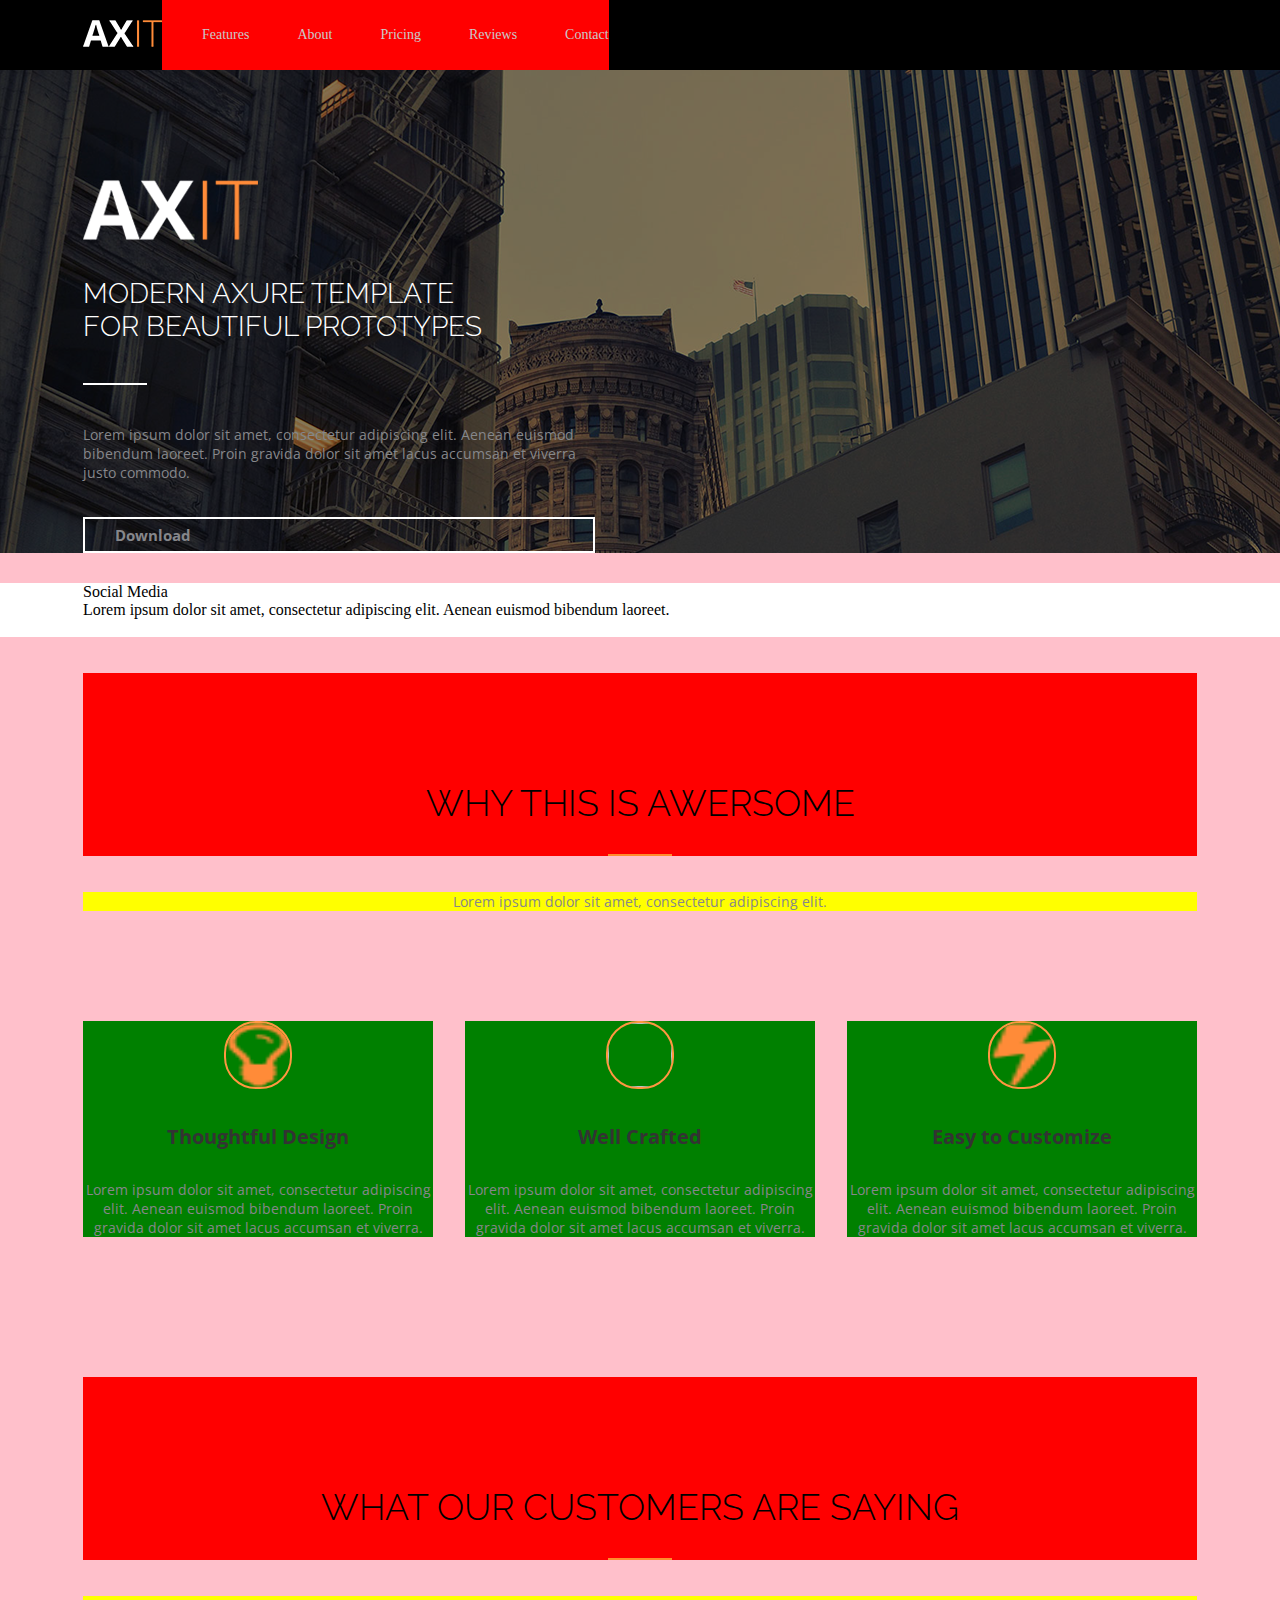
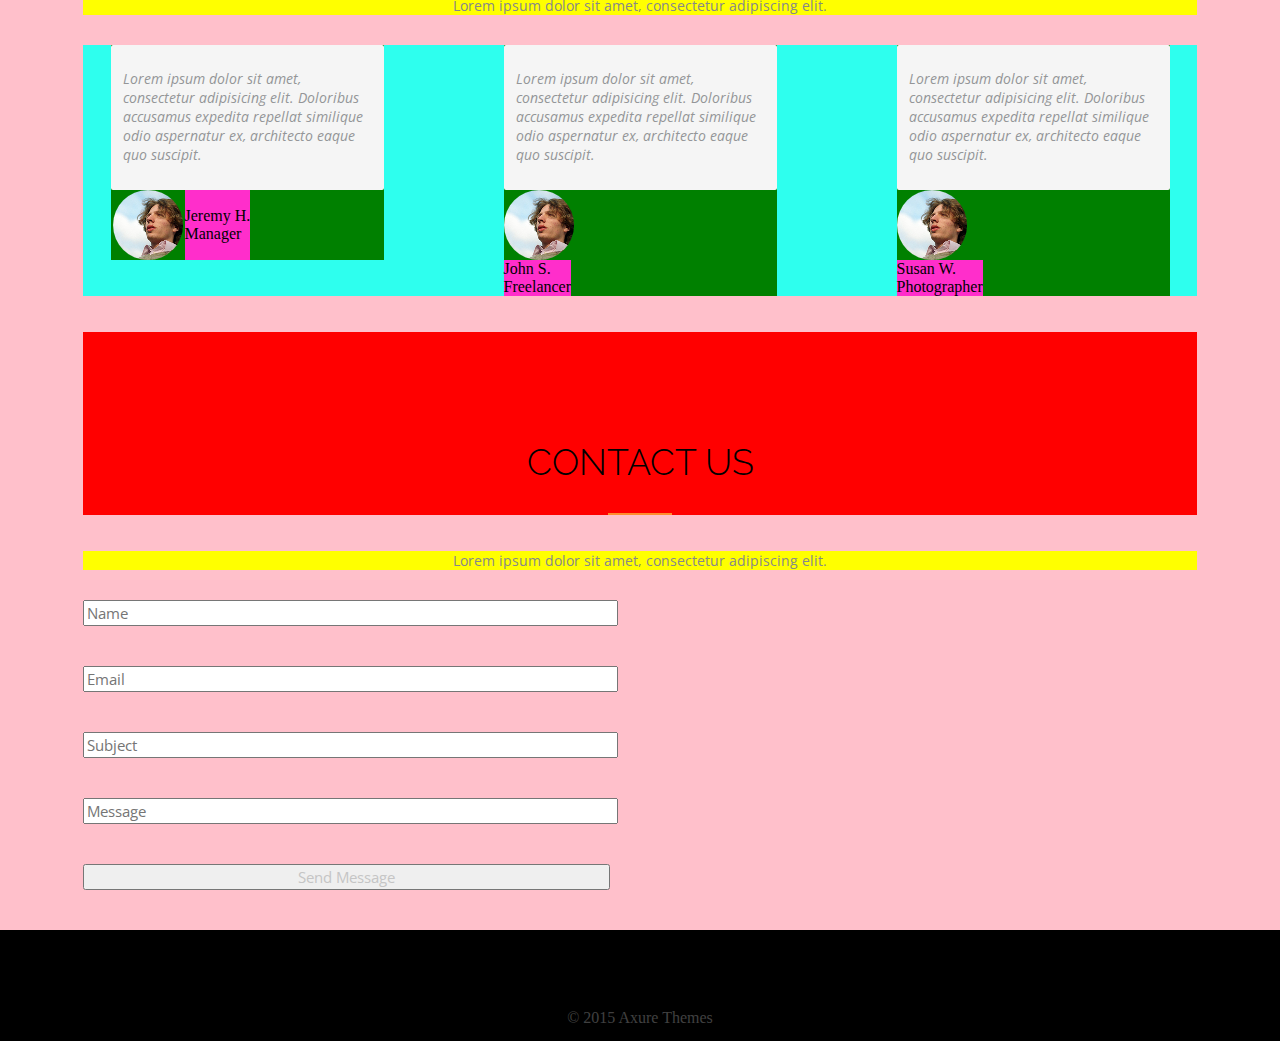
==== indexNEW.html @ b0040c99 "start refactor html" ====
<!DOCTYPE html>
<html lang="en">
<head>
	<meta charset="utf-8">
	<!-- Сброс стилей-->
	<link rel="">
	<link href="https://fonts.googleapis.com/css?family=Raleway:100,100i,200,200i,300,300i,400,400i,500,500i,600,600i,700,700i,800,800i,900,900i&amp;subset=latin-ext" rel="stylesheet">
	<link href="https://fonts.googleapis.com/css?family=Open+Sans:300,300i,400,400i,600,600i,700,700i,800,800i&amp;subset=cyrillic,cyrillic-ext" rel="stylesheet">
	<link rel="stylesheet"  href="assets/styles/style.css" >
	<link rel="stylesheet" type="text/css" href="assets/styles/all.css">
	<link rel="stylesheet" href="https://use.fontawesome.com/releases/v5.4.1/css/all.css" integrity="sha384-5sAR7xN1Nv6T6+dT2mhtzEpVJvfS3NScPQTrOxhwjIuvcA67KV2R5Jz6kr4abQsz" crossorigin="anonymous">
	<title>С чистого листа</title>
</head>
<body>

<div class="main">

	<div class="section nav_bar">
		<div class="container">
			<div class="nav_logo">
				<img src="assets/images/logo_navbar.png">
			</div>
			<nav>
				<ul>
					<li><a href="#" class="menu_link">Features</a></li>
					<li><a href="#" class="menu_link">About</a></li>
					<li><a href="#" class="menu_link">Pricing</a></li>
					<li><a href="#" class="menu_link">Reviews</a></li>
					<li><a href="#" class="menu_link">Contact</a></li>
				</ul>
			</nav>
		</div>
	</div>

	<div class="header">
		<div class="container">
		 	<div class="head_main">
				<img src="assets/images/logo_header.png"">
				<h1>MODERN AXURE TEMPLATE</br>FOR BEAUTIFUL PROTOTYPES</h1>
				<p class="subtitle_header">Lorem ipsum dolor sit amet, consectetur adipiscing elit. Aenean
				euismod bibendum laoreet. Proin gravida dolor sit amet lacus
				accumsan et viverra justo commodo.</p>
				<p class="button">Download</p>
			</div>
		</div>
	</div>

	 <div class="brand_bar">
	 	<div class="container">
		 	<div class="brand_bar_text">
				<p>Social Media</p>
				<p>Lorem ipsum dolor sit amet, consectetur adipiscing elit. Aenean euismod bibendum laoreet.</p>		
			</div>
			<div class="brand_bar_social">
				<p>
					<i class="fab fa-facebook-f"></i>
					<i class="fab fa-twitter"></i>
					<i class="fab fa-google-plus-g"></i>
					<i class="fab fa-pinterest"></i>
					<i class="fab fa-instagram"></i>
					<i class="fab fa-stumbleupon"></i>
					<i class="fas fa-rss"></i>
				</p>
			</div>
	   </div>
	</div>

	<div class="features">
		
	</div>

	<div class="our_pices">
		<div class="container">
			<div class="head pluses">
				<h3 class="title">Why this is awersome</h3>
				<p class="subtitle">Lorem ipsum dolor sit amet, consectetur adipiscing elit.</p>
			</div>
			<div class="main_pluses">
			<div class="row">	
				<div class="column">
					<img class="column_img" src="assets/images/image1.png" >
					<p class="column_title">Thoughtful Design</p>
					<p class="column_text">
					Lorem ipsum dolor sit amet, 	consectetur adipiscing 
				 	elit. Aenean euismod bibendum laoreet. Proin gravida 
					dolor sit amet lacus accumsan et viverra.
					</p>
				</div>
				<div class="column">
				<img class="column_img src="assets/images/image2.png">
				<p class="column_title">Well Crafted</p>
				<p class="column_text">
					Lorem ipsum dolor sit amet, 	consectetur adipiscing 
				 	elit. Aenean euismod bibendum laoreet. Proin gravida 
					dolor sit amet lacus accumsan et viverra.
				</p>
				</div>

				<div class="column">
				<img class="column_img" src="assets/images/image3.png" >
				<p class="column_title">Easy to Customize</p>
				<p class="column_text">
					Lorem ipsum dolor sit amet, 	consectetur adipiscing 
				 	elit. Aenean euismod bibendum laoreet. Proin gravida 
					dolor sit amet lacus accumsan et viverra.
				</p>
			    </div>
            </div>
        	</div>    
		</div>
	</div>

	<div class="pricing">
		
	</div>

	<div class="testimonials">
		<div class="container">
			
			<div class="head testimonials">
				<h3 class="title">WHAT OUR CUSTOMERS ARE SAYING</h3>
				<p class="subtitle">Lorem ipsum dolor sit amet, consectetur adipiscing elit.</p>
			</div>

			<div class="column_testimonials_main">
				
				<div class="column_testimonials">
					<p class="column_testimonials_text">Lorem ipsum dolor sit amet, 
					consectetur adipisicing elit. Doloribus 
					accusamus expedita repellat similique 
					odio aspernatur ex, architecto eaque 
					quo suscipit.</p>
					<div class="bio">
						<img class="column_testimonials_photo" src="assets/images/photo.png"> 
						<div class="column_testimonials_personality">
							<p>Jeremy H.</p>
							<p>Manager</p>
						</div>
					</div>
				</div>

				<div class="column_testimonials">
					<p class="column_testimonials_text">Lorem ipsum dolor sit amet, 
					consectetur adipisicing elit. Doloribus 
					accusamus expedita repellat similique 
					odio aspernatur ex, architecto eaque 
					quo suscipit.</p>
					<img class="column_testimonials_photo" src="assets/images/photo.png">
					<div class="column_testimonials_personality"> 
						<p>John S.</p>
						<p>Freelancer</p>
					</div>
				</div>

				<div class="column_testimonials">
					<p class="column_testimonials_text">Lorem ipsum dolor sit amet, 
					consectetur adipisicing elit. Doloribus 
					accusamus expedita repellat similique 
					odio aspernatur ex, architecto eaque 
					quo suscipit.</p>
					<img class="column_testimonials_photo" src="assets/images/photo.png">
					<div class="column_testimonials_personality"> 
						<p>Susan W.</p>
						<p>Photographer</p>
					</div>
				</div>
			</div>
		</div>
	</div>

	<div class="custom_section">
		
	</div>

	<div class="contact_us">
		<div class="container">
	 		<div class="head contact">
	 			<h3 class="title">CONTACT US</h3> 
	 			<p class="subtitle">Lorem ipsum dolor sit amet, consectetur adipiscing elit.</p>
	 		</div>
	 	    <div class="form_block">
	 	    	<form  action="#" method="#">
	 				<div><input type="text" placeholder="Name" maxlength="#"></div> 
	 				<div><input type="text" placeholder="Email"></div> 
	 				<div><input type="text" placeholder="Subject"></div>
            		<div class="Message"><input type="text" placeholder="Message"></div>	
	 				<div><input type="button" value="Send Message"></div>
	 			</form>
	 		</div>
	 	</div>
	</div>

	<div class="footer">
		<div class= "footer_social_icons">
			<p>
				<i class="fab fa-facebook-f"></i>
				<i class="fab fa-twitter"></i>
				<i class="fab fa-google-plus-g"></i>
				<i class="fab fa-pinterest"></i>
				<i class="fab fa-instagram"></i>
				<i class="fab fa-stumbleupon"></i>
				<i class="fas fa-rss"></i>
			</p>
		</div>

	 	<div class= "footer_social"> 
		<p> © 2015 Axure Themes</p>
		</div>
	</div> 

</div>
---- assets/styles/style.css ----
body { 
    padding: 0px; 
    margin: 0px;
    background: pink;
}

 main{
    background: pink;

 } 


div { 
    box-sizing: border-box;     
}


/* удаляет дефолтные отступы у элементов h и p */
h1, h2, p {
    margin: 0;    
}
.container {
    max-width: 1114px;
    margin:0 auto; 
    border: blue;   
}
.section {
    text-align: center;
}
.section.pricing_options {
    background: #f5f5f5;
}

.head{
}

.head .title  {
    font-size: 36px;
    text-align: center;
    text-transform: uppercase;
    font-family: 'Raleway', sans-serif;
    font-weight: 300;
    padding-top: 109px;
    background: red;
}

.head .subtitle {
    color: #86878b;
    font-size: 14px;
    font-family: "Open sans", Sans-serif;
    text-align: center;
    margin: 30px 0;
    background: yellow;
}

 .head .title:after{
    content: '';
    background: #ff8d2d;
    width: 64px;
    height: 2px;
    display: block;
    margin: 30px auto;
} 

.nav_bar {
    text-align: center;
    display:block;
    height: 70px;
    background: black;

}

.nav_logo {
    display:table-cell;
    vertical-align:middle; 
    height: 70px;

}

nav {
    background: red;
    display:table-cell;
    vertical-align:middle; 
    /* height: 70px; */
    /* float: left; */
}

nav ul {
    list-style: none;
    display: flex;
}
nav ul li {
    list-style: none ;
    margin-right: 48px;
    font-size: 14px;
}
nav ul li:last-child {
    margin-right: 0px;
}

nav ul li a {
    color: #c9c9c9 ;
    text-decoration:none;
    /* padding: 29px 148px 27px 0px ; */   
}
.header {
    background: url('../images/image.png');
}
.head_main{
    /* background: pink; */
    max-width: 512px;
    text-align: left;
    padding-top: 110px;
    /* padding-left: 150px; */
}
.head_main h1{
    font-size: 28px; /*(не соответ макету шрифт) */
    font-family:'Raleway', sans-serif ;
    font-weight: 300;
    color:#ffffff ;
    margin-top: 33px;
}
.head_main p {
    color: #86878b;
    font-size: 14px;
    font-family: "Open sans", Sans-serif;
    text-align: left;
    margin: 30px 0;
    /* background: yellow; */
}
 .head_main h1:after{
    content: '';
    background: #fff;
    width: 64px;
    height: 2px;
    display: block;
    margin: 40px 0;
}
.head_main .button {
    background: transparent;
    font: bold 15px 'Open Sans', sans-serif;
    border: 2px solid #fff;
    padding: 6px 30px;
    margin-top: 35px;
    cursor: pointer;
}
.brand_bar {

    background-color: #ffffff;
}

.row {  
    padding: 80px 0 104px;
}

.row:after {
    clear: both;
    content: "";
    display: table;
}

.column {
	max-width: 350px;
    text-align: center;
	float: left;
    margin-right: 32px;
    background: green;
}
.column:last-child {
	margin-right: 0px;
}

.column_img  {
    display: inline-block;
    border: 2px solid #ff9741;
    width: 64px;
    height: 64px;
    border-radius: 32px;
}
.column_img:before {
    content: "";
    display: inline-block;
    vertical-align: middle;
    height: 100%;
}
.column_img img {
    vertical-align: middle;
}
.column_title  {
	font-size: 20px;
	font-family: "Open sans", Sans-serif;
	font-weight:700;
	text-align: center;
	color: #333333;
    padding-top: 30px;
}

.column_text {
	font-size: 14px;
	font-family: "Open sans", Sans-serif;
	color: #86878b;
    margin-top: 30px;  
}

.column_testimonials_main{
   background: #2effee;
   display:flex ;
   flex-direction: row;
   justify-content: center; 
   align-items: flex-start; 
}
.column_testimonials {
   width: 273px ; 
   margin-right: 120px;
   background: green;
}
.column_testimonials:last-child {
     margin-right: 0px;
}
.column_testimonials_text {
    background: #f5f5f5;
    border-radius: 2px;
    font: italic 14px "Open sans", Sans-serif;
    color: #949598;
    padding: 24px 13px 26px 12px;
    text-align: left;
}
.bio {
    display: table;
    border-spacing: 2px 0;
}
.column_testimonials_photo {
    display: table-cell;
    vertical-align: bottom;
}
.column_testimonials_personality {
    background: #ff2ecb;
    display: table-cell;
    text-align: left;
    vertical-align: middle;
}


.stylish {
    background: url("../images/background1.png") no-repeat center top /cover;
    padding-bottom: 63px;
    text-align: center;
    height: 319px;
}

input{
    width: 527px;
    margin-bottom: 40px;
    font-size: 15px;
    color: #c5c5c5;
    font-family:"Open sans", Sans-serif
}
input [type="text"]{
    padding-bottom: 10px;
}

.form {
    max-width: 1121px;
    background: red;
    margin-right: auto; 
    margin-left: auto;
    font-size: 15px;
    color: #c5c5c5;
    font-family:"Open sans", Sans-serif
}

.form_block {
    width: 527px;
    display: inline-block;
}
.messege {
    display: inline-block;
}

.footer {
    background-color: #000;
    margin:0;
    padding-top: 40px;
    text-align: center;
}

.footer_social_icons i {
    color: #cccccc;
    
    font-size: 24px;  
    margin-right: 30px;
    margin-bottom: 15px;

}

.footer_social_icons i:last-child {
    margin-right: 0px;
}
.footer_social {
    color: #404040;
    text-align: center;
    padding-bottom: 14px;
   
}
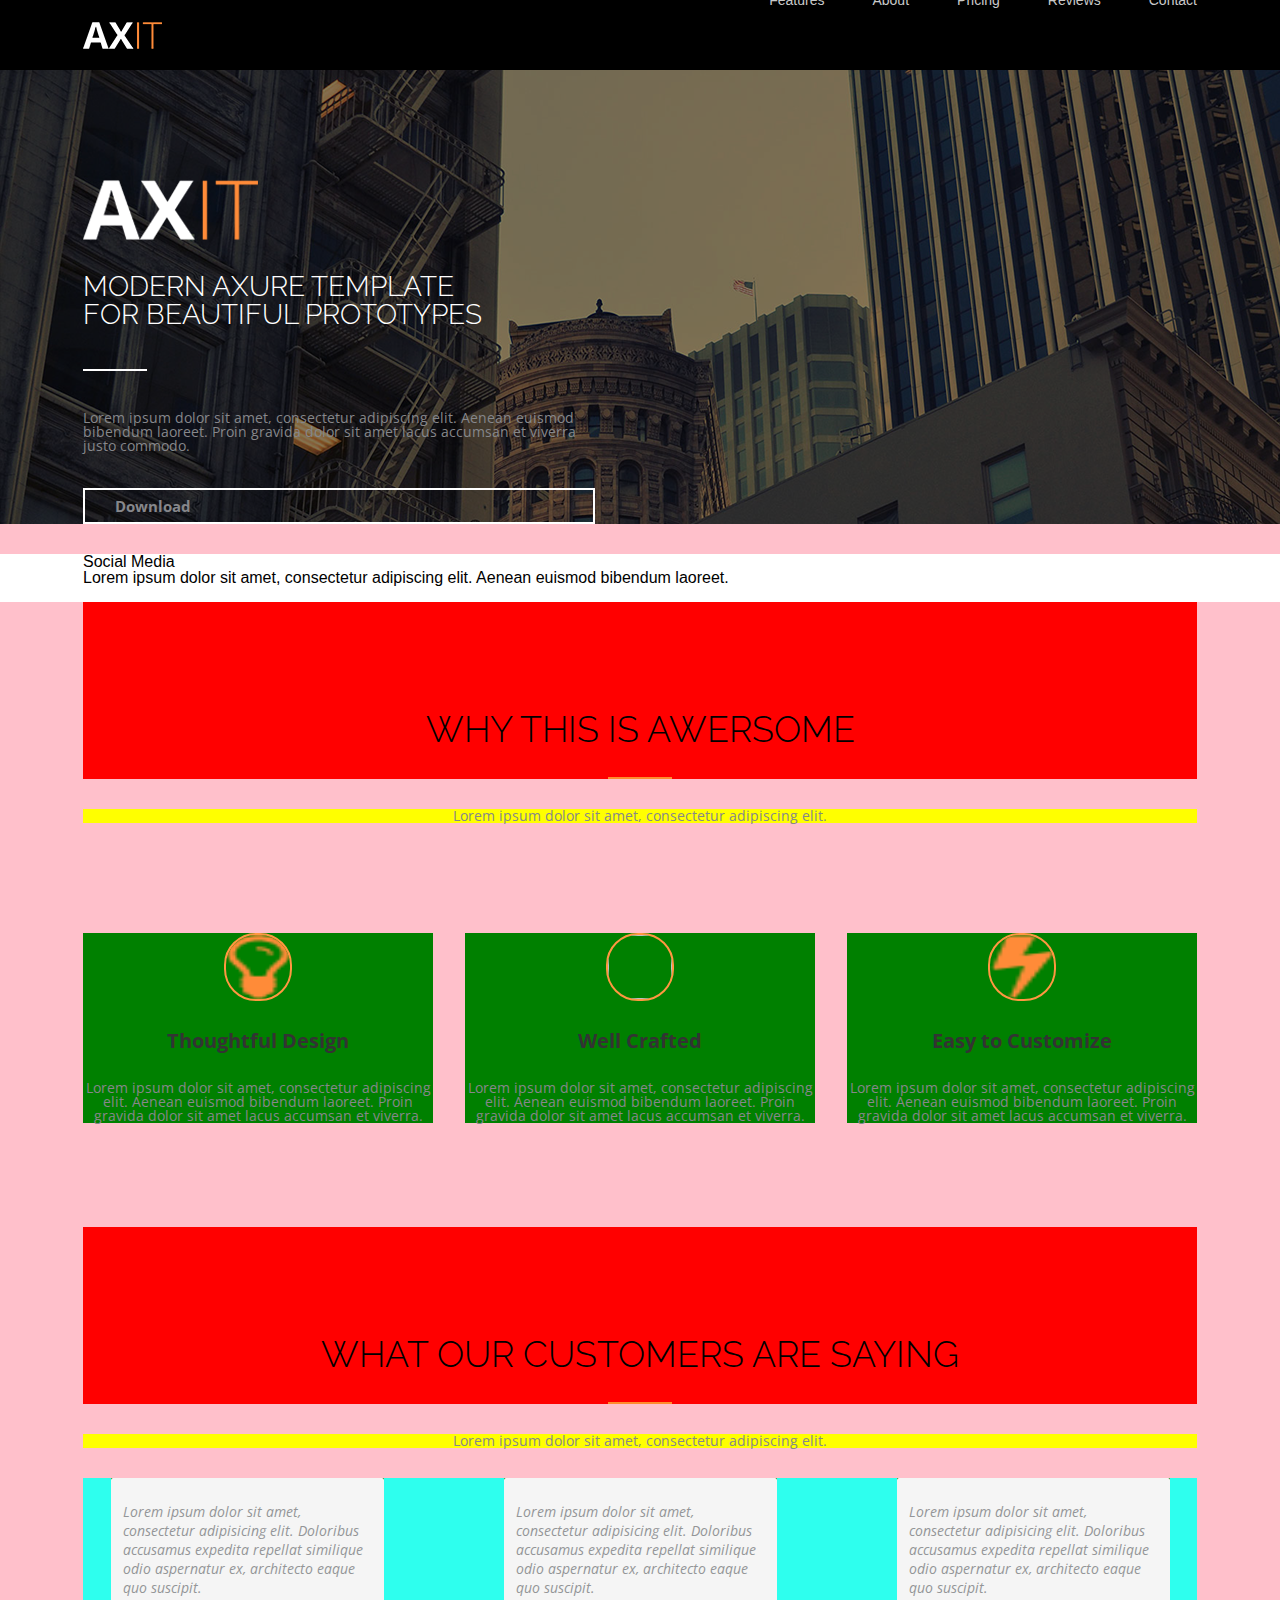
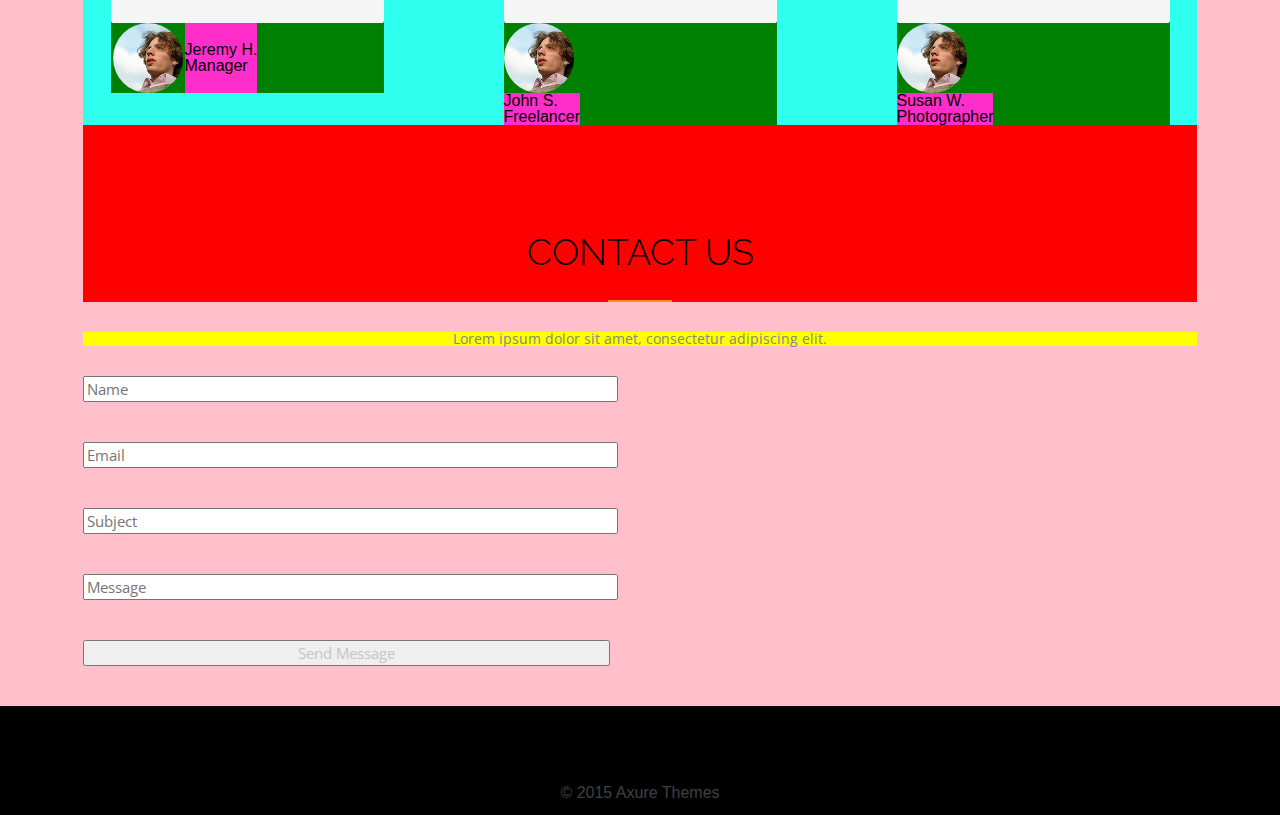
==== commit 86798d6b: "macbook" ====
--- a/indexNEW.html
+++ b/indexNEW.html
@@ -2,8 +2,8 @@
 <html lang="en">
 <head>
 	<meta charset="utf-8">
-	<!-- Сброс стилей-->
 	<link rel="">
+	<link href="assets/styles/reset.css" rel="stylesheet" type="text/css"/>
 	<link href="https://fonts.googleapis.com/css?family=Raleway:100,100i,200,200i,300,300i,400,400i,500,500i,600,600i,700,700i,800,800i,900,900i&amp;subset=latin-ext" rel="stylesheet">
 	<link href="https://fonts.googleapis.com/css?family=Open+Sans:300,300i,400,400i,600,600i,700,700i,800,800i&amp;subset=cyrillic,cyrillic-ext" rel="stylesheet">
 	<link rel="stylesheet"  href="assets/styles/style.css" >
--- a/assets/styles/style.css
+++ b/assets/styles/style.css
@@ -1,6 +1,5 @@
 body { 
-    padding: 0px; 
-    margin: 0px;
+
     background: pink;
 }
 
@@ -15,17 +14,16 @@
 }
 
 
-/* удаляет дефолтные отступы у элементов h и p */
-h1, h2, p {
-    margin: 0;    
-}
+
 .container {
     max-width: 1114px;
     margin:0 auto; 
     border: blue;   
 }
-.section {
-    text-align: center;
+.container:after{
+    content: '';
+    display: block;
+    clear: both;
 }
 .section.pricing_options {
     background: #f5f5f5;
@@ -63,26 +61,23 @@
 } 
 
 .nav_bar {
-    text-align: center;
     display:block;
-    height: 70px;
+     line-height: 0;
     background: black;
 
 }
 
 .nav_logo {
-    display:table-cell;
-    vertical-align:middle; 
-    height: 70px;
+    display:inline-block;
+    width: 79px;
+    padding: 21.5px 0;
 
 }
 
 nav {
     background: red;
-    display:table-cell;
-    vertical-align:middle; 
-    /* height: 70px; */
-    /* float: left; */
+    display:inline-block;
+    float: right;
 }
 
 nav ul {
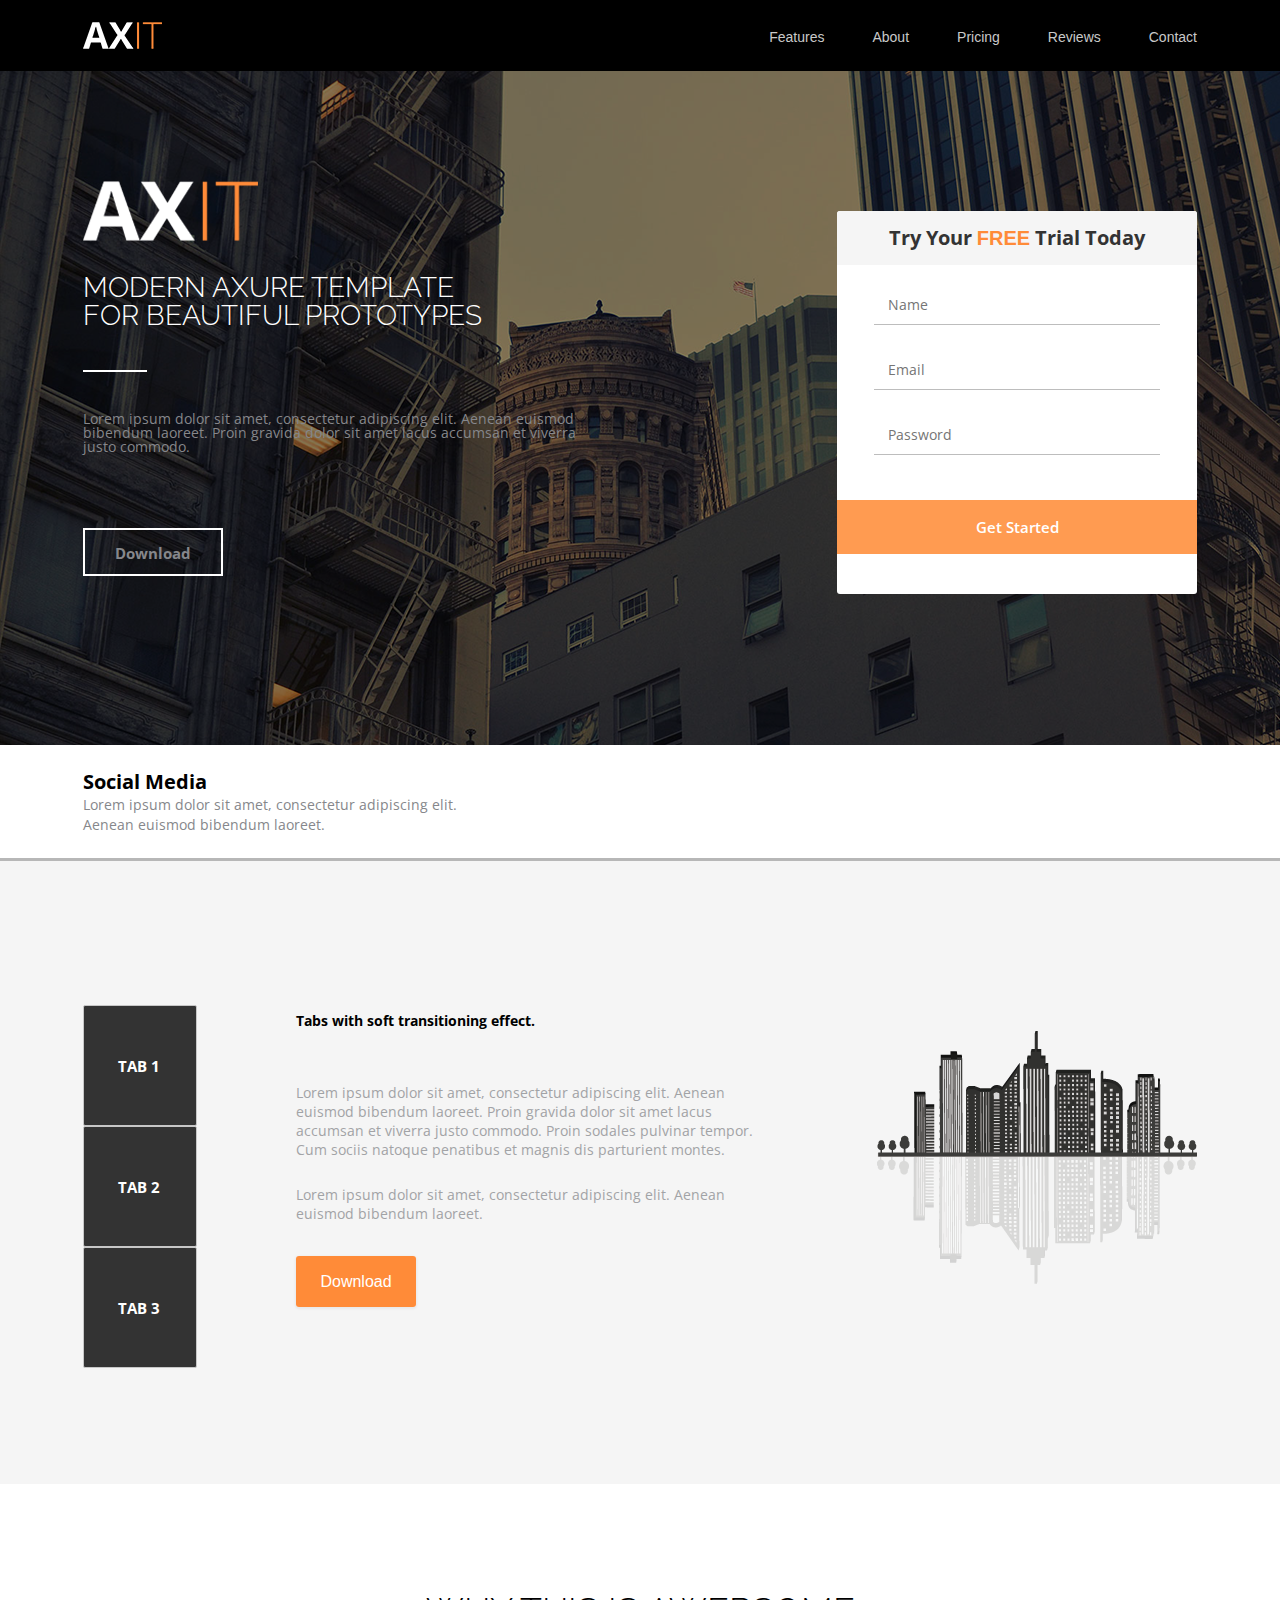
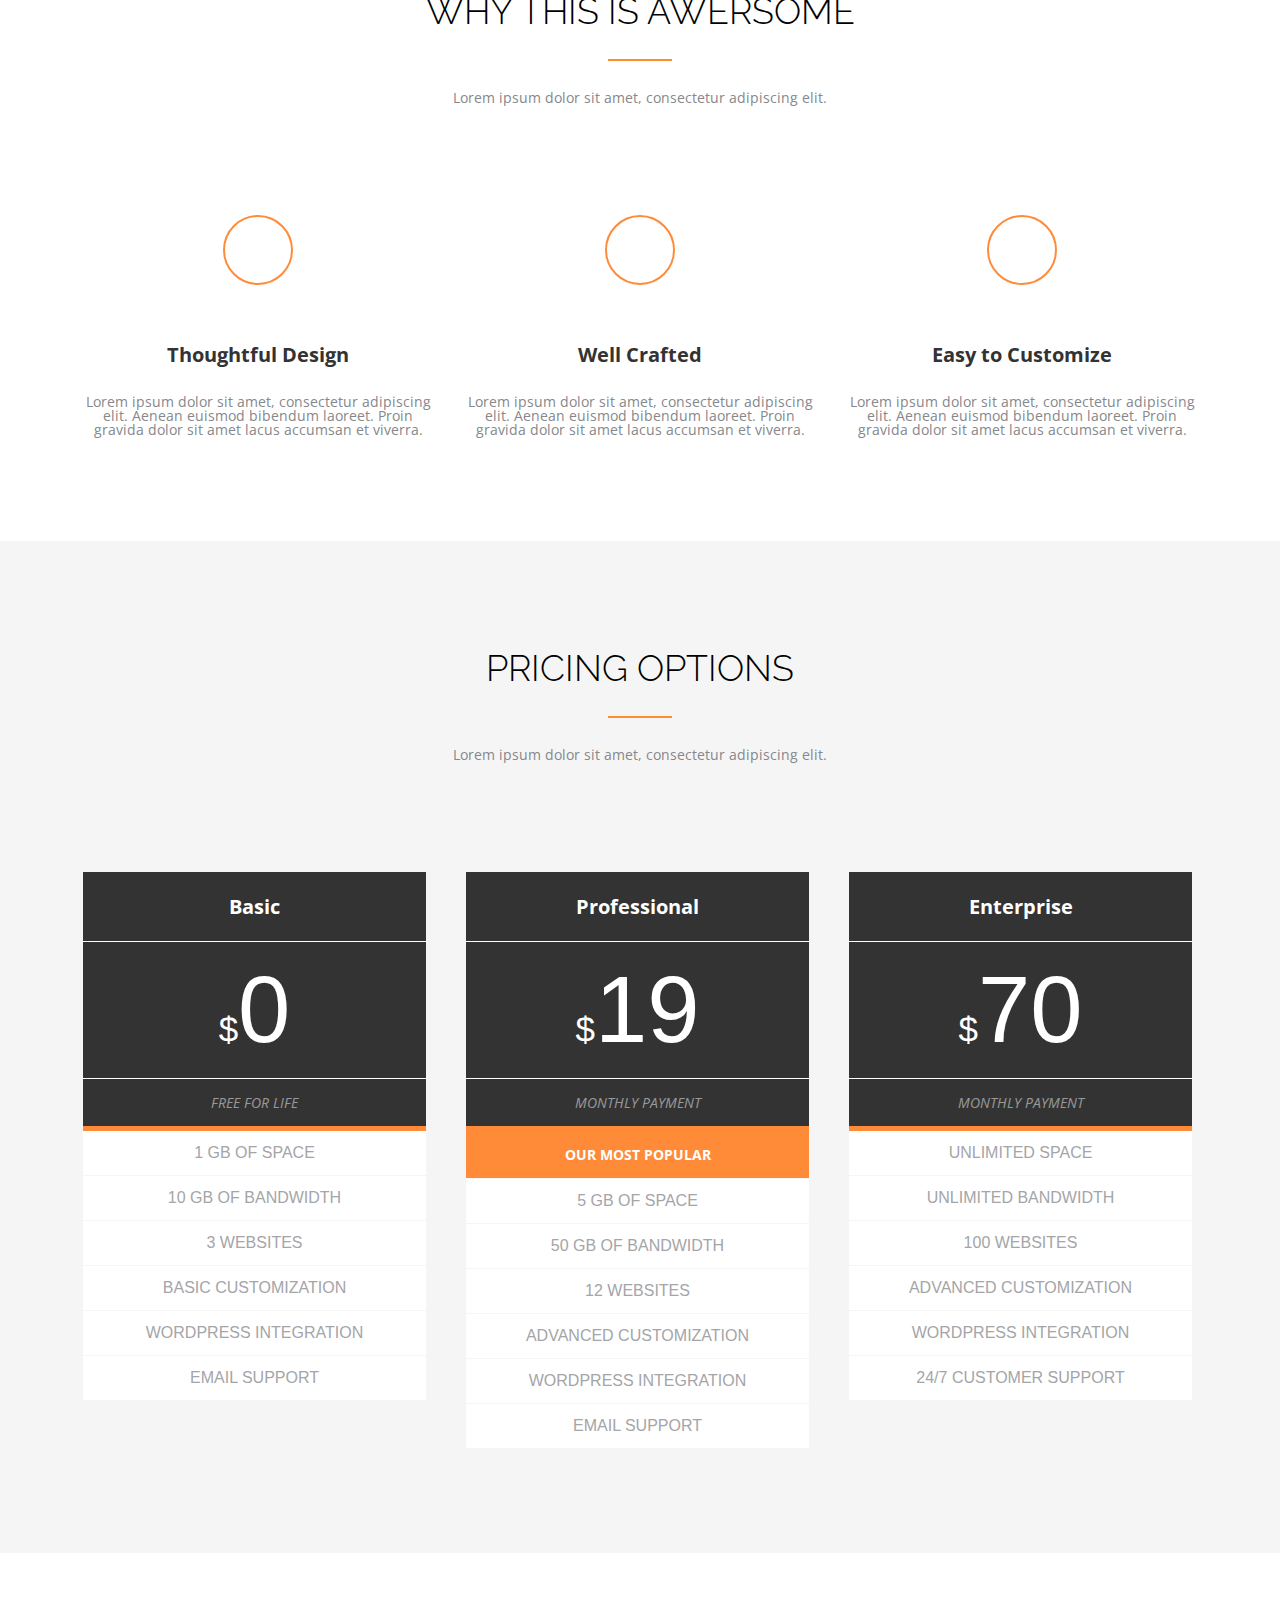
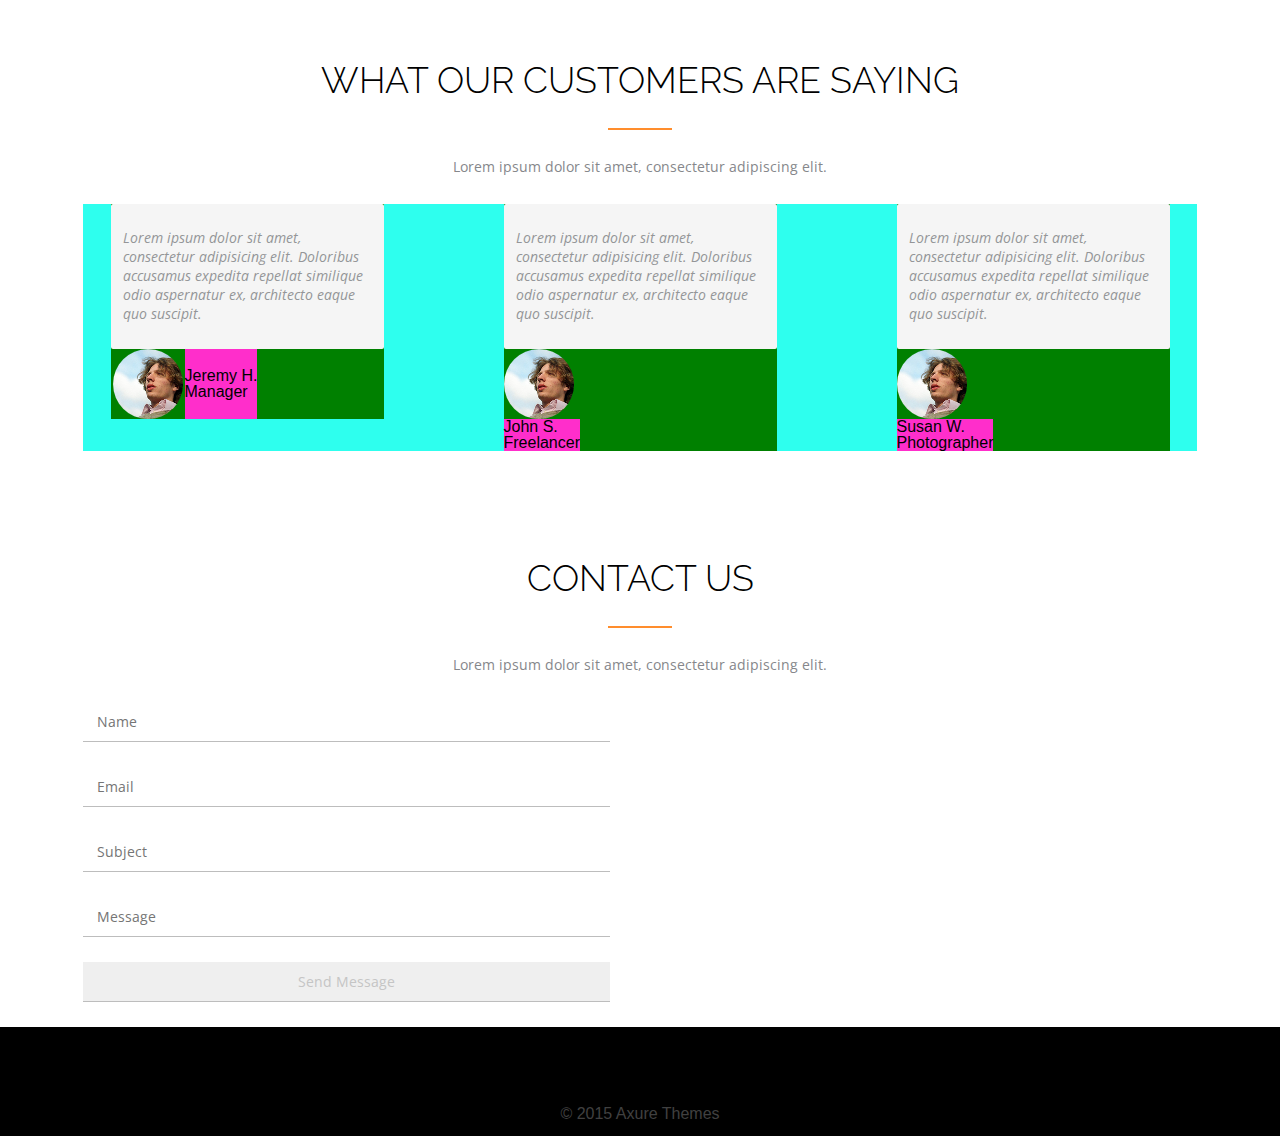
==== commit b486d63b: "add new blocks" ====
--- a/indexNEW.html
+++ b/indexNEW.html
@@ -32,8 +32,29 @@
 		</div>
 	</div>
 
-	<div class="header">
-		<div class="container">
+	<div class="section header">
+		<div class="container">
+			<div class="banner-form">
+			    <form action="#">
+			        <div class="banner-form-title">
+			            <p>Try Your <span>FREE</span> Trial Today</p>
+			        </div>
+			        <div class="banner-form-main">
+			            <label>
+			                <input name="name" placeholder="Name" type="text">
+			            </label>
+			            <label>
+			                <input name="email" placeholder="Email" type="text">
+			            </label>
+			            <label>
+			                <input name="password" placeholder="Password" type="password">
+			            </label>
+			        </div>
+			        <div class="banner-form-footer">
+			            <input type="submit" value="Get Started">
+			        </div>
+			    </form>
+			</div>
 		 	<div class="head_main">
 				<img src="assets/images/logo_header.png"">
 				<h1>MODERN AXURE TEMPLATE</br>FOR BEAUTIFUL PROTOTYPES</h1>
@@ -43,13 +64,14 @@
 				<p class="button">Download</p>
 			</div>
 		</div>
-	</div>
-
-	 <div class="brand_bar">
+		</div>
+	</div>
+
+	 <div class="section brand_bar">
 	 	<div class="container">
 		 	<div class="brand_bar_text">
-				<p>Social Media</p>
-				<p>Lorem ipsum dolor sit amet, consectetur adipiscing elit. Aenean euismod bibendum laoreet.</p>		
+				<p class="brand_bar_text_title">Social Media</p>
+				<p class="brand_bar_text_subtitle">Lorem ipsum dolor sit amet, consectetur adipiscing elit.</br> Aenean euismod bibendum laoreet.</p>		
 			</div>
 			<div class="brand_bar_social">
 				<p>
@@ -65,11 +87,39 @@
 	   </div>
 	</div>
 
-	<div class="features">
+	<div class="section features">
+		<div class="container">
 		
-	</div>
-
-	<div class="our_pices">
+			<div class="features_tabs">
+				<div class="features_tab">
+					<a href="#">TAB 1</a>
+				</div>
+				<div class="features_tab">
+					<a href="#">TAB 2</a>
+				</div>
+				<div class="features_tab"> 
+					<a href="#">TAB 3</a>
+				</div>
+			</div>
+
+
+			<div class="features_main">
+				<p class="features_main_title">Tabs with soft transitioning effect.</p>
+				<p class="features_main_subtitle">Lorem ipsum dolor sit amet, consectetur adipiscing elit. Aenean euismod 
+				bibendum laoreet. Proin gravida dolor sit amet lacus accumsan et viverra 
+				justo commodo. Proin sodales pulvinar tempor. Cum sociis natoque 
+				penatibus et magnis dis parturient montes.</p>
+				<p class="features_main_subtitle1"> Lorem ipsum dolor sit amet, consectetur adipiscing elit. Aenean euismod 
+				bibendum laoreet.</p>	
+				<a class="features_main_button"href="#">Download</a>
+			</div>
+			<div class="features_image">
+				<img src="assets/images/features.png">
+			</div>
+		</div>
+	</div>
+
+	<div class="section our_prices">
 		<div class="container">
 			<div class="head pluses">
 				<h3 class="title">Why this is awersome</h3>
@@ -78,7 +128,8 @@
 			<div class="main_pluses">
 			<div class="row">	
 				<div class="column">
-					<img class="column_img" src="assets/images/image1.png" >
+					<div class="icon"><i class="far fa-lightbulb"></i></div>
+					<!-- <img class="column_img" src="assets/images/image1.png" > -->
 					<p class="column_title">Thoughtful Design</p>
 					<p class="column_text">
 					Lorem ipsum dolor sit amet, 	consectetur adipiscing 
@@ -87,7 +138,8 @@
 					</p>
 				</div>
 				<div class="column">
-				<img class="column_img src="assets/images/image2.png">
+				<div class="icon"><i class="far fa-keyboard"></i></div>
+				<!-- <img class="column_img src="assets/images/image2.png"> -->
 				<p class="column_title">Well Crafted</p>
 				<p class="column_text">
 					Lorem ipsum dolor sit amet, 	consectetur adipiscing 
@@ -97,7 +149,8 @@
 				</div>
 
 				<div class="column">
-				<img class="column_img" src="assets/images/image3.png" >
+				<div class="icon"><i class="fas fa-bolt"></i></div>
+				<!-- <img class="column_img" src="assets/images/image3.png" > -->
 				<p class="column_title">Easy to Customize</p>
 				<p class="column_text">
 					Lorem ipsum dolor sit amet, 	consectetur adipiscing 
@@ -111,7 +164,53 @@
 	</div>
 
 	<div class="pricing">
-		
+		<div class="container">
+
+			<div class="head pricing_head">
+				<h3 class="title">PRICING OPTIONS</h3>
+				<p class="subtitle">Lorem ipsum dolor sit amet, consectetur adipiscing elit.</p>
+			</div>
+			<div class="pricing_main">
+			<div class="row">
+				<ul class="pricing_list">
+					<li class="type">Basic</li>
+					<li class="price">0</li>
+					<li class="payment">Free for Life</li>
+					<li class="list-item">1 gb of space</li>
+					<li class="list-item">10 gb of bandwidth</li>
+					<li class="list-item">3 websites</li>
+					<li class="list-item">Basic Customization</li>
+					<li class="list-item">wordpress integration</li>
+					<li class="list-item">email support</li>
+				</ul>
+				<ul class="pricing_list">
+					<li class="type">Professional</li>
+					<li class="price">19</li>
+					<li class="payment">Monthly Payment</li>
+					<li class="popular">OUR MOST POPULAR</li>
+					<li class="list-item">5 gb of space</li>
+					<li class="list-item">50 gb of bandwidth</li>
+					<li class="list-item">12 websites</li>
+					<li class="list-item">Advanced Customization</li>
+					<li class="list-item">wordpress integration</li>
+					<li class="list-item">email support</li>
+				</ul>
+				<ul class="pricing_list">
+					<li class="type">Enterprise</li>
+					<li class="price">70</li>
+					<li class="payment">Monthly Payment</li>
+					<li class="list-item">Unlimited space</li>
+					<li class="list-item">unlimited bandwidth</li>
+					<li class="list-item">100 websites</li>
+					<li class="list-item">Advanced Customization</li>
+					<li class="list-item">wordpress integration</li>
+					<li class="list-item">24/7 customer support</li>
+				</ul>
+			</div>		
+			</div>
+
+
+		</div>
 	</div>
 
 	<div class="testimonials">
--- a/assets/styles/style.css
+++ b/assets/styles/style.css
@@ -1,10 +1,8 @@
 body { 
 
-    background: pink;
 }
 
  main{
-    background: pink;
 
  } 
 
@@ -17,8 +15,9 @@
 
 .container {
     max-width: 1114px;
+    width: 100%;
     margin:0 auto; 
-    border: blue;   
+      
 }
 .container:after{
     content: '';
@@ -28,6 +27,7 @@
 .section.pricing_options {
     background: #f5f5f5;
 }
+
 
 .head{
 }
@@ -39,7 +39,6 @@
     font-family: 'Raleway', sans-serif;
     font-weight: 300;
     padding-top: 109px;
-    background: red;
 }
 
 .head .subtitle {
@@ -48,7 +47,7 @@
     font-family: "Open sans", Sans-serif;
     text-align: center;
     margin: 30px 0;
-    background: yellow;
+ 
 }
 
  .head .title:after{
@@ -75,9 +74,10 @@
 }
 
 nav {
-    background: red;
     display:inline-block;
     float: right;
+    line-height: normal;
+    padding: 29px 0 26px;
 }
 
 nav ul {
@@ -95,18 +95,18 @@
 
 nav ul li a {
     color: #c9c9c9 ;
-    text-decoration:none;
-    /* padding: 29px 148px 27px 0px ; */   
+    text-decoration:none;   
 }
 .header {
-    background: url('../images/image.png');
+    background: url('../images/header.png');
 }
 .head_main{
-    /* background: pink; */
     max-width: 512px;
     text-align: left;
     padding-top: 110px;
-    /* padding-left: 150px; */
+    padding-bottom: 139px;
+    display: inline-block;
+    
 }
 .head_main h1{
     font-size: 28px; /*(не соответ макету шрифт) */
@@ -135,52 +135,198 @@
     background: transparent;
     font: bold 15px 'Open Sans', sans-serif;
     border: 2px solid #fff;
-    padding: 6px 30px;
-    margin-top: 35px;
+    padding: 13px 30px 11px;
+    margin-top: 44px;
     cursor: pointer;
-}
+    display: inline-block;
+}
+.banner-form {
+    float: right;
+    background: #ffffff;
+    max-width: 360px;
+    width: 100%;
+    border-radius: 3px;
+    overflow: hidden;
+    margin: 140px 0;
+}
+.banner-form-title{
+    background: #f5f5f5;
+    text-align: center;
+    padding: 17px 0;
+}
+.banner-form-title p{
+    font: bold 20px/1 'Open Sans', sans-serif;
+    color: #333;
+}
+.banner-form-title p span{
+    color: #ff8b38;
+}
+.banner-form-main{
+    padding: 20px 37px;
+}
+.banner-form-main label{
+    display: block;
+}
+input:not([type="submit"]){
+    font:  14px 'Open Sans', sans-serif;
+    border: none;
+    border-bottom: 1px solid #bdbdbd;
+    padding: 10px 14px;
+    width: 100%;
+    box-sizing: border-box;
+    margin-bottom: 25px;
+}
+.banner-form-footer{
+    text-align: center;
+
+}
+.banner-form-footer input[type="submit"]{
+    border: none;
+    background: #ff9b51;
+    color: #ffffff;
+    font: 600 15px 'Open Sans', sans-serif;
+    width: 100%;
+    padding: 17px 0;
+    cursor: pointer;
+}
+.banner-form-footer input[type="submit"]:hover{
+    background: rgba(255,122,81, .8);
+}
+
 .brand_bar {
-
-    background-color: #ffffff;
+    background-color: #ffffff; 
+    padding: 23px 0;
+    border: 3px ;
+    border-bottom: 3px solid #b7b7b7;
+
+}
+.brand_bar_text{
+    display: block;
+    float: left;
+
+}
+.brand_bar_text_title{
+    font: bold 20px 'Open Sans', sans-serif;
+}
+.brand_bar_text_subtitle{
+    font-size: 14px;
+    font-family: "Open sans", Sans-serif;
+    color: #86878b;
+    line-height: 1.43;
+}
+.brand_bar_social {
+    display: block;
+    float: right;
+}
+.brand_bar_social p i {
+    font-size: 48px;
+    color: #cccccc;
+    margin-right: 55px;
+}
+
+.brand_bar_social p i:last-child {
+    margin-right: 0;
+}
+.features {
+    background: #f5f5f5;
+
+}
+.features_tabs {
+    padding: 144px 0 116px;
+    display: inline-block; 
+}
+
+.features_tab a {
+    padding: 50px 36px 49px 34px;
+    background: #333333;
+    display: inline-flex;
+    flex-direction: column;
+    border: 1px solid #c7c7c7;
+    border-radius: 2px; 
+    font: bold 15px 'Open Sans', sans-serif ;
+    color: #ffffff;  
+    text-decoration: none;
+    
+}
+.features_tab a:hover {
+    background-color: #ff8b38;
+}
+.features_main {
+    /* margin: 150px 103px 140px 99px; */
+    margin: 150px 102px 140px 95px;
+    max-width: 474px;
+    width: 100%;
+    display: inline-block;
+
+}
+.features_main_title {
+    font: bold 14px 'Open Sans', sans-serif;
+    padding-bottom: 53px;
+}
+.features_main_subtitle {
+    font:  14px 'Open Sans', sans-serif ;
+    color:  #a2a3a6;
+    padding-bottom: 26px;
+}
+.features_main_subtitle1{
+   font:  14px 'Open Sans', sans-serif ;
+   color:  #a2a3a6;
+   padding-bottom: 51px; 
+}
+.features_main_button{
+    text-decoration: none;
+    color: #fff ;
+    padding: 17px 24px;
+    background: #ff8b38;
+    border-radius: 3px;
+    box-shadow: 0px 1px 2px 1px #e9e9e9;
+}
+.features_image {
+    display: inline-flex;
+    padding-top: 170px;
+}
+
+.column {
+    max-width: 350px;
+	float: left;
+    margin-right: 32px; 
+    text-align: center;
+    display: inline-block; 
+}
+.column:last-child {
+	margin-right: 0px;
 }
 
 .row {  
-    padding: 80px 0 104px;
-}
-
+    padding-top: 80px;
+    padding-bottom: 104px;  
+}
 .row:after {
     clear: both;
     content: "";
-    display: table;
-}
-
-.column {
-	max-width: 350px;
-    text-align: center;
-	float: left;
-    margin-right: 32px;
-    background: green;
-}
-.column:last-child {
-	margin-right: 0px;
-}
-
-.column_img  {
-    display: inline-block;
-    border: 2px solid #ff9741;
-    width: 64px;
-    height: 64px;
-    border-radius: 32px;
-}
-.column_img:before {
-    content: "";
+    display: block;
+}
+
+.column .icon{
+    width: 70px;
+    height: 70px;
+    border-radius: 50%;
+    color: #ff8b38;
+    border: 2px solid;
+    font-size: 32px;
+    display: inline-block;
+    margin-bottom: 30px;
+}
+.column .icon:before{
+    content: '';
+    height: 100%;
     display: inline-block;
     vertical-align: middle;
-    height: 100%;
-}
-.column_img img {
+}
+.column .icon i{
     vertical-align: middle;
 }
+
 .column_title  {
 	font-size: 20px;
 	font-family: "Open sans", Sans-serif;
@@ -196,7 +342,61 @@
 	color: #86878b;
     margin-top: 30px;  
 }
-
+.pricing {
+    background: #f5f5f5;
+}
+.pricing_head {
+}
+.pricing_list {
+    display: inline-block;
+    float: left;
+    background: pink;
+    max-width: 100%;
+    width: 343px;
+    margin-right: 40px;
+}
+.pricing_list:last-child {
+    margin-right: 0px;
+}
+.pricing_list li{
+    color: #a4a5a8;
+    text-transform: uppercase;
+    border-bottom: 1px solid #f5f5f5;
+    background: #ffffff;
+    padding: 14px 0;
+    text-align: center;
+}
+.pricing_list .type {
+    padding: 21px 0;
+    background: #333333;
+    color: #ffffff;
+    font: bold 20px "Open sans", Sans-serif;
+    text-transform: capitalize;
+    border-bottom: 1px solid;
+}
+
+.pricing_list .price {
+    font: 94px 'ralewaybold', sans-serif;
+    color: #fff;
+    background: #333333;
+    border-bottom: 1px solid;
+    vertical-align: bottom;
+}
+.pricing_list .price:before{
+    content: '$';
+    font-size: 35px;
+}
+.pricing_list .payment{
+    font: italic 400 14px 'Open Sans', sans-serif;
+     color: rgba(255,255,255,.5); 
+     background: #333333; 
+    border-bottom: 5px solid #ff8b38;
+}
+.pricing_list .popular{
+    font: bold 14px "Open sans", Sans-serif;
+    color: #ffffff;
+    background: #ff8b38;
+}
 .column_testimonials_main{
    background: #2effee;
    display:flex ;
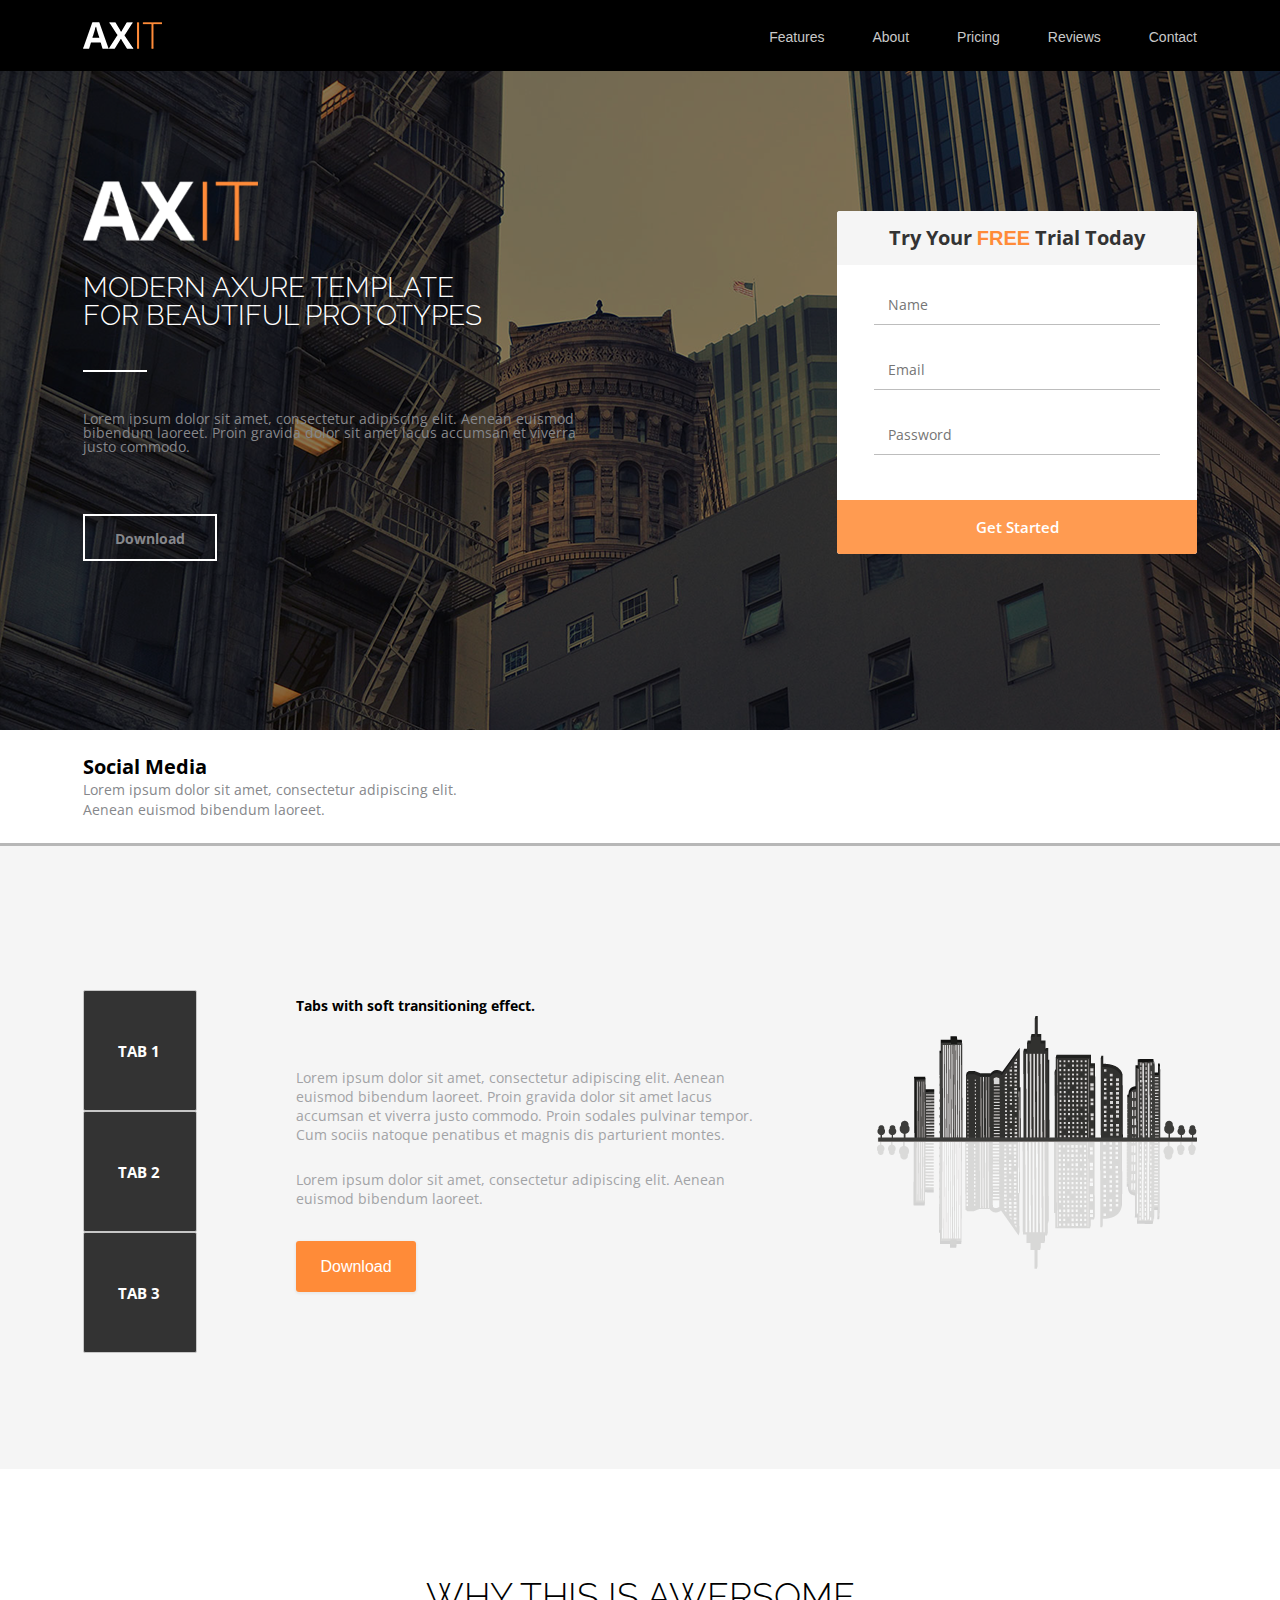
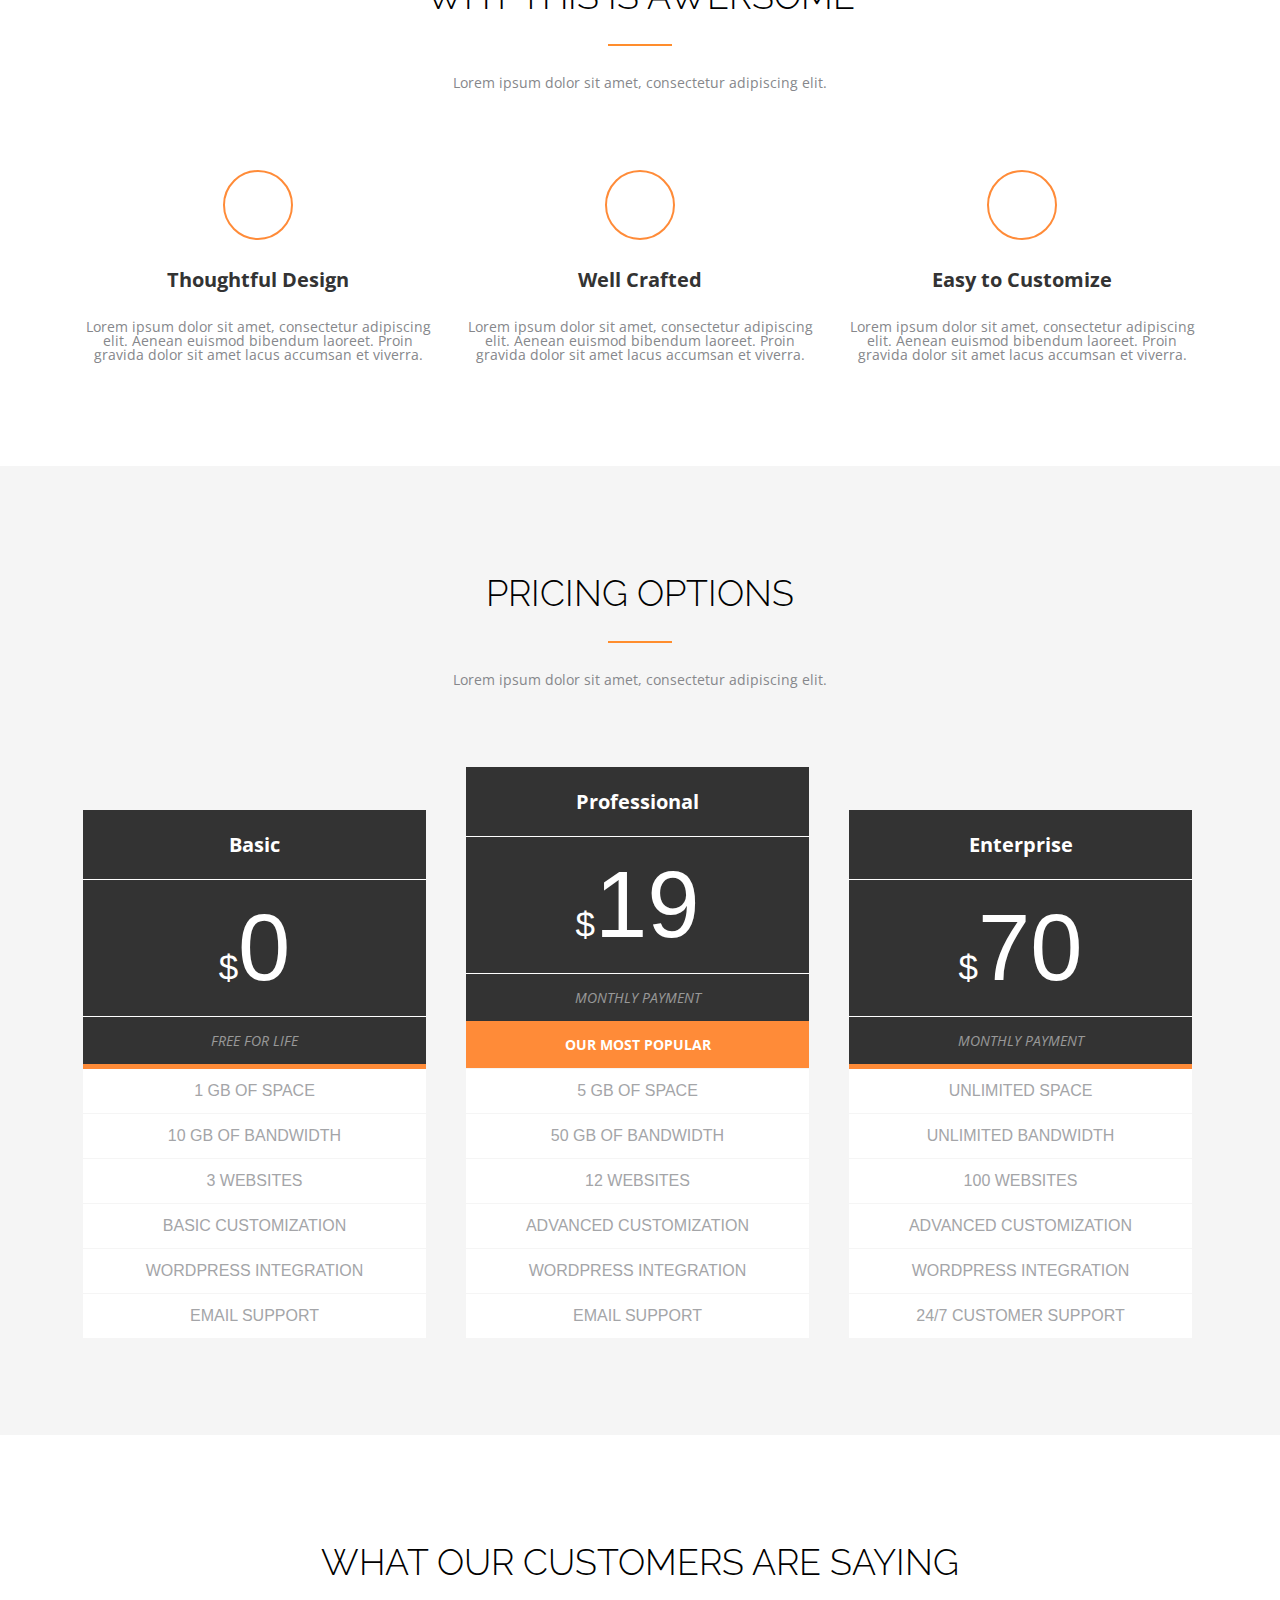
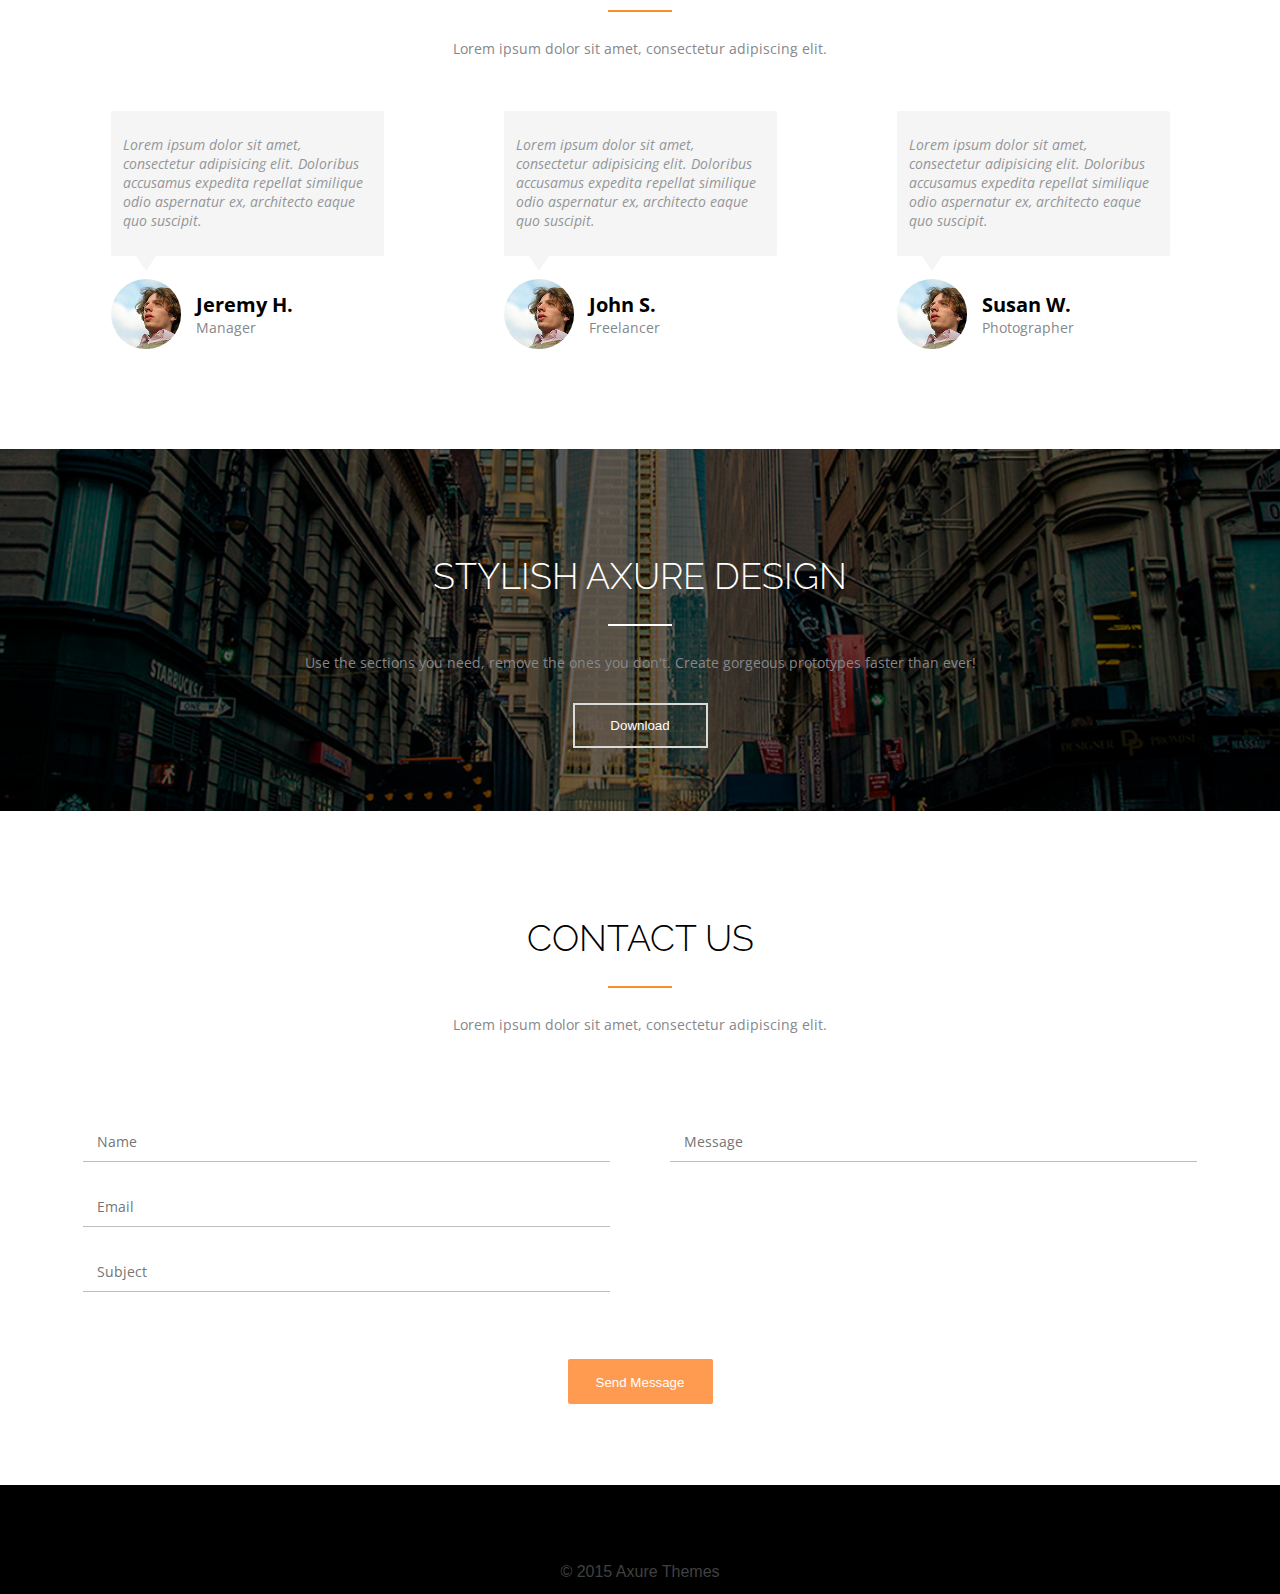
==== commit e930fad2: "Finish mock" ====
--- a/indexNEW.html
+++ b/indexNEW.html
@@ -51,7 +51,9 @@
 			            </label>
 			        </div>
 			        <div class="banner-form-footer">
-			            <input type="submit" value="Get Started">
+			            <label>
+			                   <input type="submit" value="Get Started">
+			            </label>       
 			        </div>
 			    </form>
 			</div>
@@ -171,7 +173,7 @@
 				<p class="subtitle">Lorem ipsum dolor sit amet, consectetur adipiscing elit.</p>
 			</div>
 			<div class="pricing_main">
-			<div class="row">
+			<div class="row_pricing">
 				<ul class="pricing_list">
 					<li class="type">Basic</li>
 					<li class="price">0</li>
@@ -183,11 +185,11 @@
 					<li class="list-item">wordpress integration</li>
 					<li class="list-item">email support</li>
 				</ul>
-				<ul class="pricing_list">
+				<ul class="pricing_list pricing-popular-list">
 					<li class="type">Professional</li>
 					<li class="price">19</li>
 					<li class="payment">Monthly Payment</li>
-					<li class="popular">OUR MOST POPULAR</li>
+					<li class="popular ">OUR MOST POPULAR</li>
 					<li class="list-item">5 gb of space</li>
 					<li class="list-item">50 gb of bandwidth</li>
 					<li class="list-item">12 websites</li>
@@ -232,8 +234,8 @@
 					<div class="bio">
 						<img class="column_testimonials_photo" src="assets/images/photo.png"> 
 						<div class="column_testimonials_personality">
-							<p>Jeremy H.</p>
-							<p>Manager</p>
+							<p class="name">Jeremy H.</p>
+							<p class ="profession">Manager</p>
 						</div>
 					</div>
 				</div>
@@ -244,10 +246,12 @@
 					accusamus expedita repellat similique 
 					odio aspernatur ex, architecto eaque 
 					quo suscipit.</p>
-					<img class="column_testimonials_photo" src="assets/images/photo.png">
-					<div class="column_testimonials_personality"> 
-						<p>John S.</p>
-						<p>Freelancer</p>
+					<div class="bio">
+						<img class="column_testimonials_photo" src="assets/images/photo.png">
+						<div class="column_testimonials_personality"> 
+							<p class="name">John S.</p>
+							<p class ="profession">Freelancer</p>
+						</div>
 					</div>
 				</div>
 
@@ -257,10 +261,12 @@
 					accusamus expedita repellat similique 
 					odio aspernatur ex, architecto eaque 
 					quo suscipit.</p>
-					<img class="column_testimonials_photo" src="assets/images/photo.png">
-					<div class="column_testimonials_personality"> 
-						<p>Susan W.</p>
-						<p>Photographer</p>
+					<div class="bio">
+						<img class="column_testimonials_photo" src="assets/images/photo.png">
+						<div class="column_testimonials_personality"> 
+							<p class="name">Susan W.</p>
+							<p class ="profession">Photographer</p>
+						</div>
 					</div>
 				</div>
 			</div>
@@ -268,43 +274,69 @@
 	</div>
 
 	<div class="custom_section">
-		
-	</div>
-
-	<div class="contact_us">
-		<div class="container">
-	 		<div class="head contact">
+		<div class="container">
+			<div class="head stylish">
+				<h3 class="title">STYLISH AXURE DESIGN</h3>
+		 		<p class="subtitle">Use the sections you need, remove the ones you don't.  Create gorgeous prototypes faster than ever!</p>
+		 		<button class="button_stylish">Download</button>
+		 	</div>
+		</div> 
+	</div>
+
+	<div class="section contact_us">
+		<div class="container">
+	 		<div class="head contact_us">
 	 			<h3 class="title">CONTACT US</h3> 
 	 			<p class="subtitle">Lorem ipsum dolor sit amet, consectetur adipiscing elit.</p>
 	 		</div>
-	 	    <div class="form_block">
-	 	    	<form  action="#" method="#">
-	 				<div><input type="text" placeholder="Name" maxlength="#"></div> 
-	 				<div><input type="text" placeholder="Email"></div> 
-	 				<div><input type="text" placeholder="Subject"></div>
-            		<div class="Message"><input type="text" placeholder="Message"></div>	
-	 				<div><input type="button" value="Send Message"></div>
+	 	    <div class="form_block contact_us">
+	 	    	<form  action="#">
+	 	    		<div class="contact_us_form">
+	 	    			<div class="support">
+	 						<label> 
+	 							<input type="text" placeholder="Name" maxlength="#">
+	 						</label>
+	 						<label>	
+	 							<input type="text" placeholder="Email">
+	 						</label> 
+	 						<label>
+	 				 			<input type="text" placeholder="Subject">
+	 						</label>
+	 					</div>
+            			<div class="message">
+            				<label>
+            					<input type="text" placeholder="Message">
+            				</label>	
+            			</div>
+					</div>
+	 				
+	 				<div class="button_contact_us">
+	 					<button>Send Message</button> 
+	 				</div>
 	 			</form>
 	 		</div>
 	 	</div>
 	</div>
 
-	<div class="footer">
-		<div class= "footer_social_icons">
-			<p>
-				<i class="fab fa-facebook-f"></i>
-				<i class="fab fa-twitter"></i>
-				<i class="fab fa-google-plus-g"></i>
-				<i class="fab fa-pinterest"></i>
-				<i class="fab fa-instagram"></i>
-				<i class="fab fa-stumbleupon"></i>
-				<i class="fas fa-rss"></i>
-			</p>
-		</div>
-
-	 	<div class= "footer_social"> 
-		<p> © 2015 Axure Themes</p>
-		</div>
-	</div> 
+	<div class="section footer">
+			<div class="container">
+			 	<div class= "footer_social_icons">
+					<p>
+						<i class="fab fa-facebook-f"></i>
+						<i class="fab fa-twitter"></i>
+						<i class="fab fa-google-plus-g"></i>
+						<i class="fab fa-pinterest"></i>
+						<i class="fab fa-instagram"></i>
+						<i class="fab fa-stumbleupon"></i>
+						<i class="fas fa-rss"></i>
+					</p>
+				</div>
+		 		<div class= "footer_social"> 
+					<p> © 2015 Axure Themes</p>
+				</div>
+			</div>
+		</div>
+	</div>
 
 </div>
+</body>--- a/assets/styles/style.css
+++ b/assets/styles/style.css
@@ -5,19 +5,15 @@
  main{
 
  } 
-
 
 div { 
     box-sizing: border-box;     
 }
 
-
-
 .container {
     max-width: 1114px;
     width: 100%;
-    margin:0 auto; 
-      
+    margin:0 auto;       
 }
 .container:after{
     content: '';
@@ -27,7 +23,6 @@
 .section.pricing_options {
     background: #f5f5f5;
 }
-
 
 .head{
 }
@@ -46,7 +41,7 @@
     font-size: 14px;
     font-family: "Open sans", Sans-serif;
     text-align: center;
-    margin: 30px 0;
+    margin-top:30px;
  
 }
 
@@ -121,7 +116,6 @@
     font-family: "Open sans", Sans-serif;
     text-align: left;
     margin: 30px 0;
-    /* background: yellow; */
 }
  .head_main h1:after{
     content: '';
@@ -131,7 +125,7 @@
     display: block;
     margin: 40px 0;
 }
-.head_main .button {
+ .button {
     background: transparent;
     font: bold 15px 'Open Sans', sans-serif;
     border: 2px solid #fff;
@@ -217,6 +211,9 @@
 .brand_bar_social {
     display: block;
     float: right;
+}
+.brand_bar_social p :hover{
+    background-color: #fb7404;
 }
 .brand_bar_social p i {
     font-size: 48px;
@@ -299,7 +296,7 @@
 
 .row {  
     padding-top: 80px;
-    padding-bottom: 104px;  
+    padding-bottom: 104px; 
 }
 .row:after {
     clear: both;
@@ -333,7 +330,6 @@
 	font-weight:700;
 	text-align: center;
 	color: #333333;
-    padding-top: 30px;
 }
 
 .column_text {
@@ -346,6 +342,14 @@
     background: #f5f5f5;
 }
 .pricing_head {
+}
+.row_pricing{
+    display: inline-flex;
+    flex-direction: row;
+    justify-content: space-between;
+    align-items: flex-end;
+    padding-bottom: 96px;
+    margin-top: 80px;
 }
 .pricing_list {
     display: inline-block;
@@ -392,100 +396,160 @@
      background: #333333; 
     border-bottom: 5px solid #ff8b38;
 }
+
+.pricing-popular-list .payment{
+    border-bottom: none;
+}
+
 .pricing_list .popular{
     font: bold 14px "Open sans", Sans-serif;
     color: #ffffff;
     background: #ff8b38;
 }
 .column_testimonials_main{
-   background: #2effee;
+   
    display:flex ;
    flex-direction: row;
    justify-content: center; 
    align-items: flex-start; 
+   padding-top: 55px;
 }
 .column_testimonials {
    width: 273px ; 
    margin-right: 120px;
-   background: green;
-}
+ 
+}
+
 .column_testimonials:last-child {
      margin-right: 0px;
 }
+
+
 .column_testimonials_text {
+    position: relative;
     background: #f5f5f5;
     border-radius: 2px;
     font: italic 14px "Open sans", Sans-serif;
     color: #949598;
     padding: 24px 13px 26px 12px;
     text-align: left;
-}
+    
+}
+
+.column_testimonials_text:after {
+    top: 100%;
+    left: 45px;
+    border: solid transparent;
+    content: " ";
+    height: 0;
+    width: 0;
+    position: absolute;
+    pointer-events: none;
+    border-color: rgba(245, 245, 245, 0);
+    border-top-color: #f5f5f5;
+    /* border-width: 20px; */
+    border-top-width: 15px;
+    border-left-width: 10px;
+    border-right-width: 10px;
+    margin-left: -20px;
+}
+
 .bio {
-    display: table;
-    border-spacing: 2px 0;
+    display: inline-flex;
+    flex-direction: row;
+    justify-content: flex-start;
+    align-items: center;
+    padding-bottom: 100px;
+    padding-top: 23px;
 }
 .column_testimonials_photo {
-    display: table-cell;
-    vertical-align: bottom;
+    margin-right: 15px;
 }
 .column_testimonials_personality {
-    background: #ff2ecb;
     display: table-cell;
     text-align: left;
     vertical-align: middle;
 }
-
-
-.stylish {
+.column_testimonials_personality .name {
+    font: bold 20px "Open sans", Sans-serif ;
+}
+.column_testimonials_personality .profession {
+    font: 14px "Open sans", Sans-serif ;
+    color: #86878b;
+}
+.custom_section {
     background: url("../images/background1.png") no-repeat center top /cover;
+    text-align: center;
     padding-bottom: 63px;
-    text-align: center;
-    height: 319px;
-}
-
-input{
-    width: 527px;
-    margin-bottom: 40px;
-    font-size: 15px;
-    color: #c5c5c5;
-    font-family:"Open sans", Sans-serif
-}
-input [type="text"]{
-    padding-bottom: 10px;
-}
-
-.form {
-    max-width: 1121px;
-    background: red;
-    margin-right: auto; 
-    margin-left: auto;
-    font-size: 15px;
-    color: #c5c5c5;
-    font-family:"Open sans", Sans-serif
-}
-
-.form_block {
-    width: 527px;
-    display: inline-block;
-}
-.messege {
-    display: inline-block;
-}
-
+
+}
+.stylish h3 {
+    color: #fff;
+}
+.custom_section .title:after{
+    content: '';
+    background: #fff;
+}
+.button_stylish {
+      font: semi-bold 15px "Open sans", Sans-serif ;
+      color: #fff;
+      padding:13px 0 ;
+      width:135px ;
+      text-align: center;
+      border: 2px solid #dbdad8;
+      background: transparent;
+      margin-top: 33px;
+  }
+
+.contact_us_form{
+    display: inline-flex;
+    flex-direction: row;
+    justify-content: space-between;
+    width: 100%;
+    padding-top: 90px;
+}   
+.support {
+    max-width: 527px;
+    display: inline-block;
+}
+.message  {
+    display: inline-block;
+    max-width: 527px;
+    width: 100%;
+   
+}
+.message input{
+
+}
+.button_contact_us {
+    text-align: center;
+    padding: 42px 0 81px;
+}
+
+.button_contact_us button{
+    font: semi-bold 15px "Open sans", Sans-serif;
+    background-color: #ff9b51;
+    padding: 16px 0 14px;
+    width: 145px;
+    text-align: center;
+    color: #fff;
+    border: none;
+    border-radius: 2px;
+}
+.button_contact_us button:hover{
+    background-color: #fb7404;
+}
 .footer {
-    background-color: #000;
-    margin:0;
+    background: #000000;
     padding-top: 40px;
     text-align: center;
 }
 
-.footer_social_icons i {
+ .footer_social_icons i  {
     color: #cccccc;
-    
     font-size: 24px;  
     margin-right: 30px;
     margin-bottom: 15px;
-
 }
 
 .footer_social_icons i:last-child {
@@ -495,5 +559,4 @@
     color: #404040;
     text-align: center;
     padding-bottom: 14px;
-   
-}
+} 
